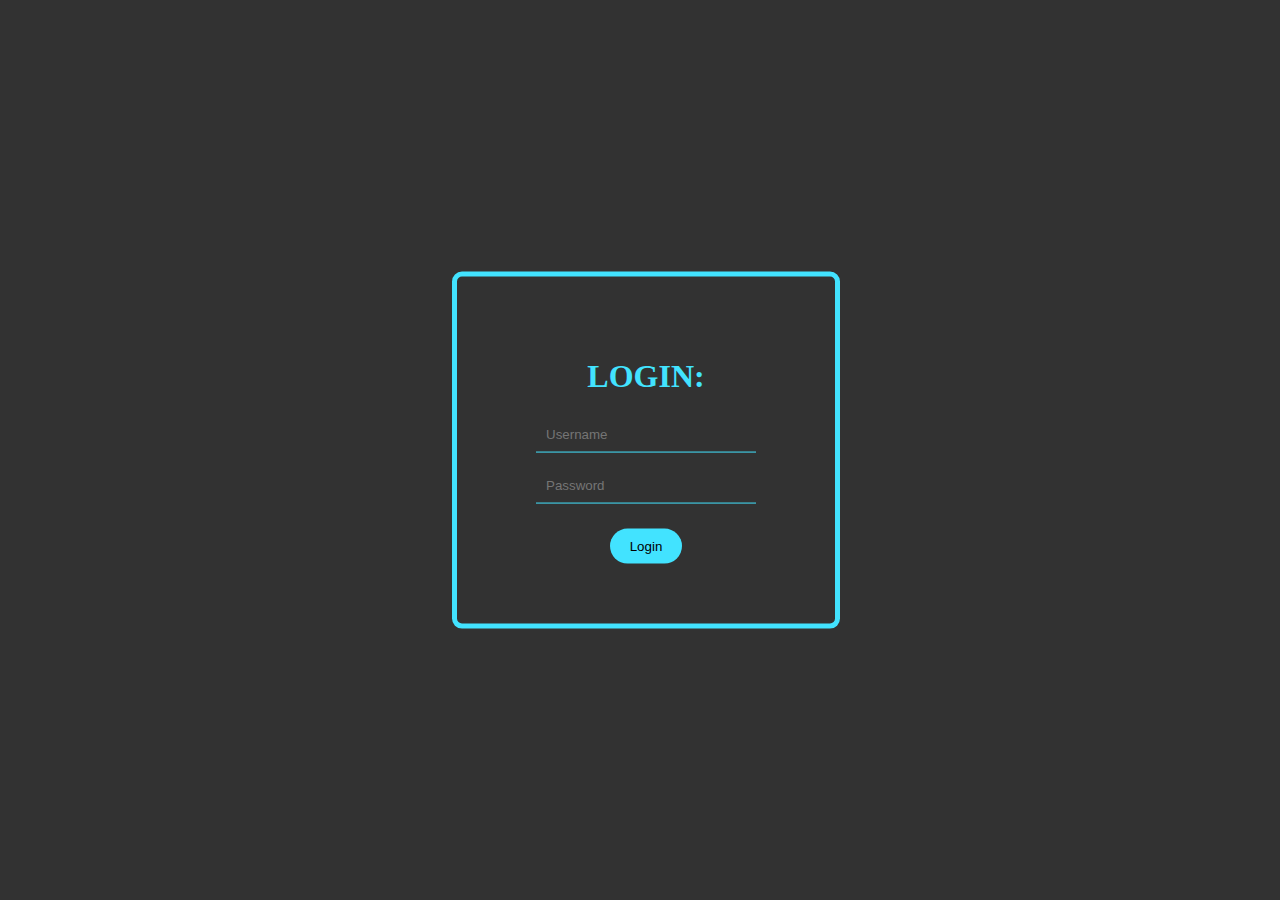
==== index.html @ 8ede1f5d "first init" ====
<!DOCTYPE html>
<html lang="en">
<head>
    <meta charset="UTF-8">
    <meta http-equiv="X-UA-Compatible" content="IE=edge">
    <meta name="viewport" content="width=device-width, initial-scale=1.0">
    <script src="index.js" defer></script>
    <link rel="stylesheet" href="index.css">
    <title>Login</title>
</head>
<body>
    <div class="container">
        <div class="card">
            <h1>LOGIN:</h1>
            <input type="text" class="name" placeholder="Username" id="userName"><br>
            <input type="password" class="name" placeholder="Password" id="passWord"><br>
            <input type="submit" value="Login" id="loginBtn")><br>
        </div>

    </div>

        

</body>
</html>
---- index.css ----
body {
    background: rgb(50,50,50);
    margin: 0;
    padding: 0;
}

.container {
    width: 400px;
    left: 50%;
    top: 50%;
    position: absolute;
    transform: translate(-50%,-50%);
}

h1 {
    color: rgb(66, 227, 255);
}

.card {
    margin-left: 3%;
    border: 5px solid rgb(66, 227, 255);
    text-align: center;
    padding: 60px 40px 60px 40px;
    background-color: rgb(50,50,50);
    border-radius: 10px;
}

.name{
    width: 200px;
    color: rgb(66, 227, 255);
    border: none;
    background: transparent;
    border-bottom: 1px solid rgb(66, 227, 255);
    padding: 10px;
    margin-bottom: 15px;
}

#loginBtn {
    border-radius: 20px;
    padding: 10px 20px;
    background: rgb(66, 227, 255);
    color: black;
    margin-top: 10px;
    border: none;
    outline: none;
}
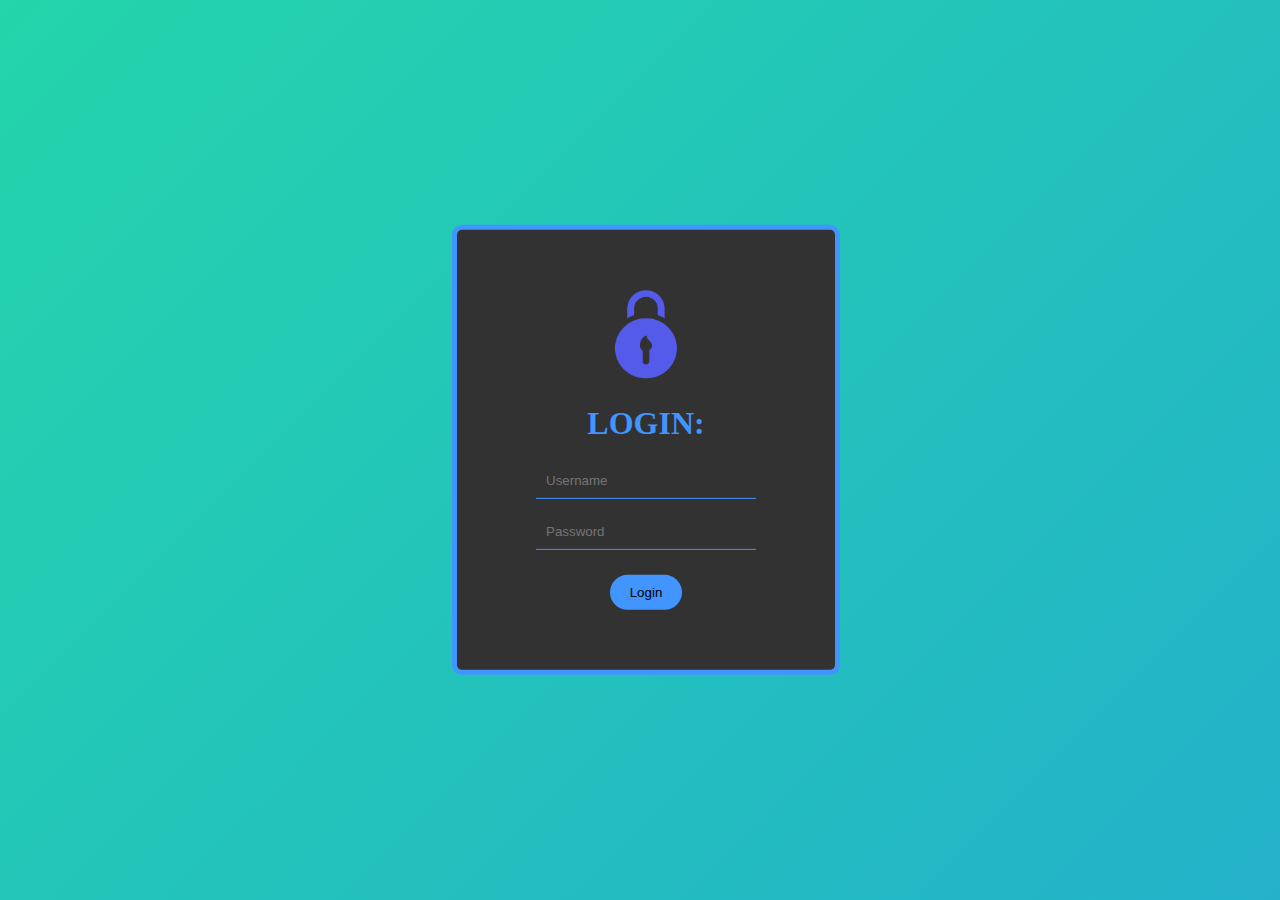
==== commit 32752a86: "background change" ====
--- a/index.html
+++ b/index.html
@@ -11,6 +11,7 @@
 <body>
     <div class="container">
         <div class="card">
+            <img src="assets/icon-128x128.png" alt="">
             <h1>LOGIN:</h1>
             <input type="text" class="name" placeholder="Username" id="userName"><br>
             <input type="password" class="name" placeholder="Password" id="passWord"><br>
--- a/index.css
+++ b/index.css
@@ -1,5 +1,4 @@
 body {
-    background: rgb(50,50,50);
     margin: 0;
     padding: 0;
 }
@@ -13,12 +12,12 @@
 }
 
 h1 {
-    color: rgb(66, 227, 255);
+    color: rgb(66, 148, 255);
 }
 
 .card {
     margin-left: 3%;
-    border: 5px solid rgb(66, 227, 255);
+    border: 5px solid rgb(66, 148, 255);
     text-align: center;
     padding: 60px 40px 60px 40px;
     background-color: rgb(50,50,50);
@@ -30,7 +29,7 @@
     color: rgb(66, 227, 255);
     border: none;
     background: transparent;
-    border-bottom: 1px solid rgb(66, 227, 255);
+    border-bottom: 1px solid rgb(66, 148, 255);
     padding: 10px;
     margin-bottom: 15px;
 }
@@ -38,9 +37,32 @@
 #loginBtn {
     border-radius: 20px;
     padding: 10px 20px;
-    background: rgb(66, 227, 255);
+    background: rgb(66, 148, 255);
     color: black;
     margin-top: 10px;
     border: none;
     outline: none;
-}+}
+
+img {
+    width: 30%;
+}
+
+body {
+	background: linear-gradient(-45deg, #ee7752, #e73c7e, #23a6d5, #23d5ab);
+	background-size: 400% 400%;
+	animation: gradient 15s ease infinite;
+	height: 100vh;
+}
+
+@keyframes gradient {
+	0% {
+		background-position: 0% 50%;
+	}
+	50% {
+		background-position: 100% 50%;
+	}
+	100% {
+		background-position: 0% 50%;
+	}
+}
